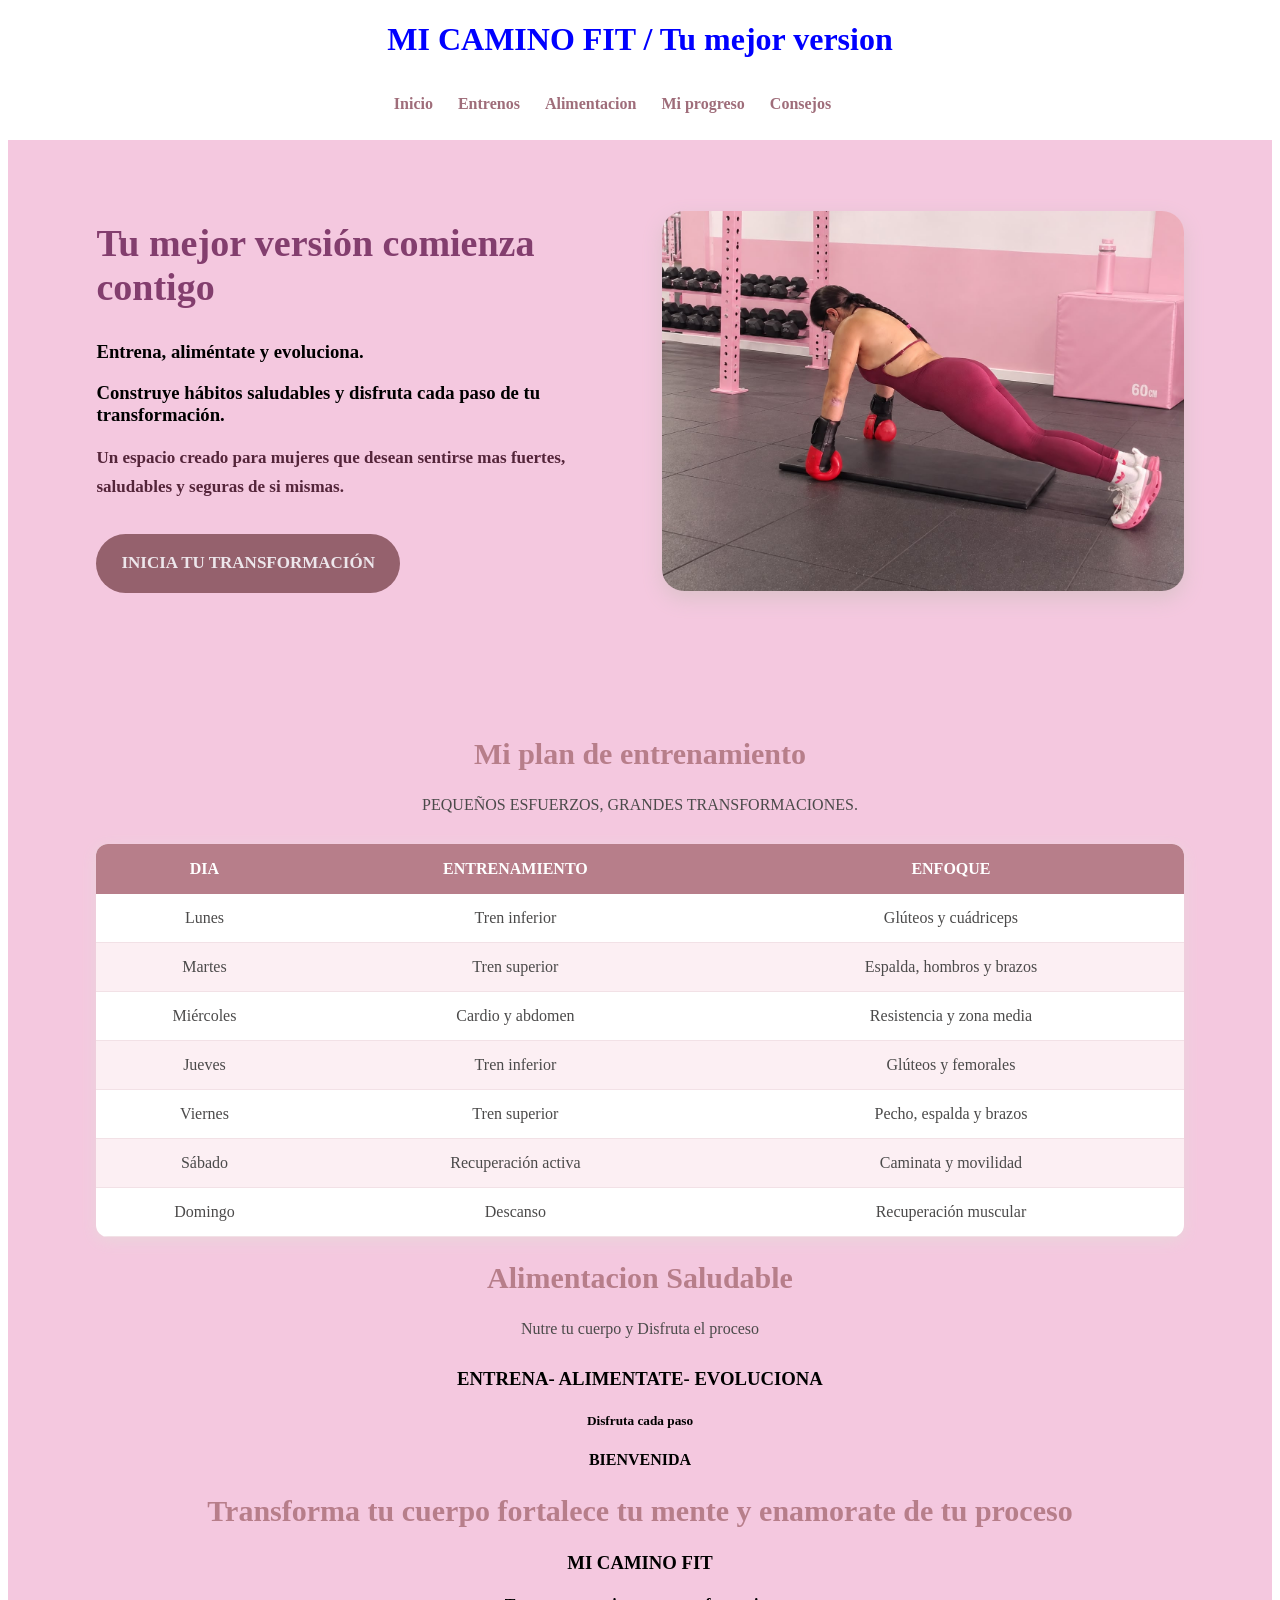
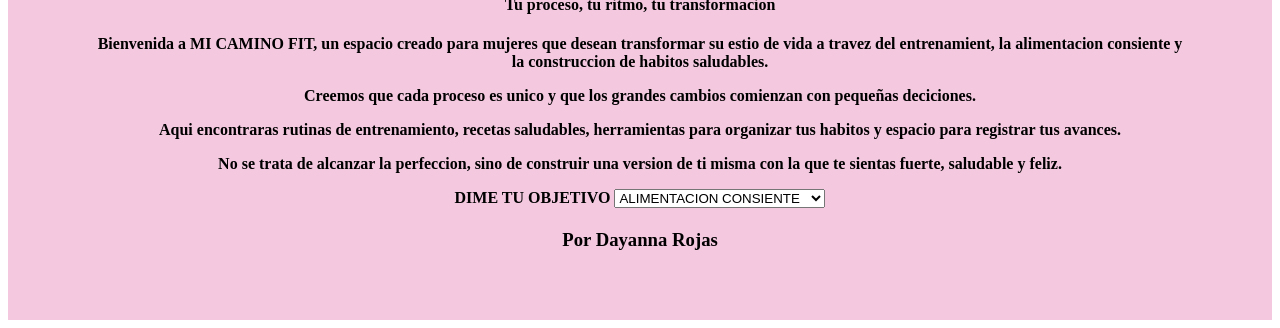
==== index.html @ 3d357e99 "mi primer commit" ====
<!DOCTYPE html>
<html lang="es">

<head>
    <meta charset="UTF-8">
    <meta name="viewport" content="width=device-width, initial-scale=1.0">
    <title>MI CAMINO FIT</title>
    <link rel="stylesheet" href="style.css">

</head>
<style>
    h1{
        color: blue;
    }
</style>

<body>
    <header>
        <h1>MI CAMINO FIT / Tu mejor version</h1>
        <nav>
            <a href="#inicio">Inicio</a>
            <a href="#entrenos">Entrenos</a>
            <a href="#alimentacion">Alimentacion</a>
            <a href="#mi-progreso">Mi progreso</a>
            <a href="#consejos">Consejos</a>
            <nav>
    </header>
    <main>
        <section id="inicio" class="portada">

            <div class="texto-portada">
                <h2>Tu mejor versión comienza contigo</h2>
                <h3>
                    Entrena, aliméntate y evoluciona.<h3>
                        <h3>Construye hábitos saludables y disfruta
                            cada paso de tu transformación.
                            <h3>
                                <p>Un espacio creado para mujeres que desean sentirse mas fuertes, saludables y seguras
                                    de si
                                    mismas.
                                <p>

                                    <a href="#entrenamiento" class="boton">
                                        INICIA TU TRANSFORMACIÓN
                                    </a>
            </div>

            <img src="imagenes/portada.jpg" alt="Mi transformacion fisica" class="foto-principal" width="48"
                height="380">
        </section>
        <section id="entrenamiento" class="plan-entrenamiento">
            <h2>Mi plan de entrenamiento</h2>
            <p class="subtitulo">
                PEQUEÑOS ESFUERZOS, GRANDES TRANSFORMACIONES.
            </p>

            <table class="tabla-entreno">
                <thead>
                    <tr>
                        <th>DIA</th>
                        <th>ENTRENAMIENTO</th>
                        <th>ENFOQUE</th>
                    </tr>
                </thead>

                <tbody>
                    <tr>
                        <td>Lunes</td>
                        <td>Tren inferior</td>
                        <td>Glúteos y cuádriceps</td>
                    </tr>
                    <tr>
                        <td>Martes</td>
                        <td>Tren superior</td>
                        <td>Espalda, hombros y brazos</td>
                    </tr>
                    <tr>
                        <td>Miércoles</td>
                        <td>Cardio y abdomen</td>
                        <td>Resistencia y zona media</td>
                    </tr>
                    <tr>
                        <td>Jueves</td>
                        <td>Tren inferior</td>
                        <td>Glúteos y femorales</td>
                    </tr>
                    <tr>
                        <td>Viernes</td>
                        <td>Tren superior</td>
                        <td>Pecho, espalda y brazos</td>
                    </tr>
                    <tr>
                        <td>Sábado</td>
                        <td>Recuperación activa</td>
                        <td>Caminata y movilidad</td>
                    </tr>
                    <tr>
                        <td>Domingo</td>
                        <td>Descanso</td>
                        <td>Recuperación muscular</td>
                    </tr>
                </tbody>
            </table>
            <section id="alimentacion" class=alimentacion>
                <h2>Alimentacion Saludable</h2>
                <p class="subtitulo">Nutre tu cuerpo y Disfruta el proceso</p>
            </section>
            <H3>ENTRENA- ALIMENTATE- EVOLUCIONA</H3>
            <H5>Disfruta cada paso</H5>
            <h4>BIENVENIDA</h4>
            <h2>Transforma tu cuerpo fortalece tu mente y enamorate de tu proceso</h2>
            <h3>MI CAMINO FIT</h3>
            <h4>Tu proceso, tu ritmo, tu transformacion<h4>
                    <p>Bienvenida a MI CAMINO FIT, un espacio creado para mujeres que desean transformar su estio de
                        vida a
                        travez del entrenamient, la alimentacion consiente y la construccion de habitos saludables.
                    <p>Creemos que cada proceso es unico y que los grandes cambios comienzan con pequeñas deciciones.
                    </p>
                    </p>
                    <p>Aqui encontraras rutinas de entrenamiento, recetas saludables, herramientas para organizar tus
                        habitos y
                        espacio para registrar tus avances.</p>
                    <p>No se trata de alcanzar la perfeccion, sino de construir una version de ti misma con la que te
                        sientas
                        fuerte, saludable y feliz.</p>
                    <label for="name">DIME TU OBJETIVO</label>
                    <select>
                        <option value="option1">ALIMENTACION CONSIENTE</option>
                        <option value="option2">ENTRENO GYM</option>
                        <option value="option3">ENTRENO EN CASA</option>
                        <option value="option4">ENTRENO ESPACIO ABIERTO</option>
                    </select>
                    <h3>Por Dayanna Rojas</h3>
    </main>

</body>


</html>
---- style.css ----
<style>
        body {
            background-color: #f7d3f1;

            h1 {
                color: #773364;
            }

            h2 {
                color: #7e175f;
            }

            H3 {
                color: #5a3557;
            }

            h4 {
                color: #2e1323;
            }

            h5 {
                color: #591250c6;
            }

            p {
                color: #361b50;
            }
        }


        .portada {
            display: flex;
            align-items: center;
            justify-content: space-between;
            gap: 30px;
            padding: 50px 7%;
            background-color: #f4c8df;
        }

        .texto-portada {
            flex: 1;
        }

        .texto-portada h2 {
            color: #6c2156d3;
            font-size: 38px;
        }

        .texto-portada p {
            color: #54253a;
            font-size: 17px;
            line-height: 1.7;
        }

        .foto-principal {
            width: 48%;
            height: 380px;
            object-fit: cover;
            border-radius: 22px;
            box-shadow: 0 8px 20px #DCC2CA;
        }

        .boton {
            display: inline-block;
            background-color: #95616D;
            color: rgb(237, 230, 235);
            padding: 15px 25px;
            border-radius: 30px;
            text-decoration: none;
            margin-top: 15px;
            font-weight: bold;
        }

        .boton:hover {
            background-color: #95616D;
        }

        .plan-entrenamiento {
            padding: 50px 7%;
            background-color: #f4c8df;
            text-align: center;
        }

        .plan-entrenamiento h2 {
            color: #B77E8A;
            font-size: 30px;
        }

        .subtitulo {
            color: #4b4a4a;
            margin-bottom: 30px;
        }

        .tabla-entreno {
            width: 100%;
            border-collapse: collapse;
            background-color: white;
            border-radius: 12px;
            overflow: hidden;
            box-shadow: 0 4px 15px #ead5db;
        }

        .tabla-entreno th {
            background-color: #B77E8A;
            color: white;
            padding: 16px;
        }

        .tabla-entreno td {
            padding: 15px;
            color: #4b4a4a;
            border-bottom: 1px solid #F2E1E6;
        }

        .tabla-entreno tr:nth-child(even) {
            background-color: #FCEFF3;
        }

        .tabla-entreno tr:hover {
            background-color: #f0baf1;
        }

        nav {
            display: flex;
            justify-content: center;
            gap: 25px;
            flex-wrap: wrap;
            padding: 15px;
        }

        nav a {
            color: #9F6D7A;
            text-decoration: none;
            font-weight: bold;
            transition: 0.3s;
        }

        nav a:hover {
            color: #D69AAA;
        }

        h1 {
            text-align: center;
            color: #B77E8A;
        }
    </style>
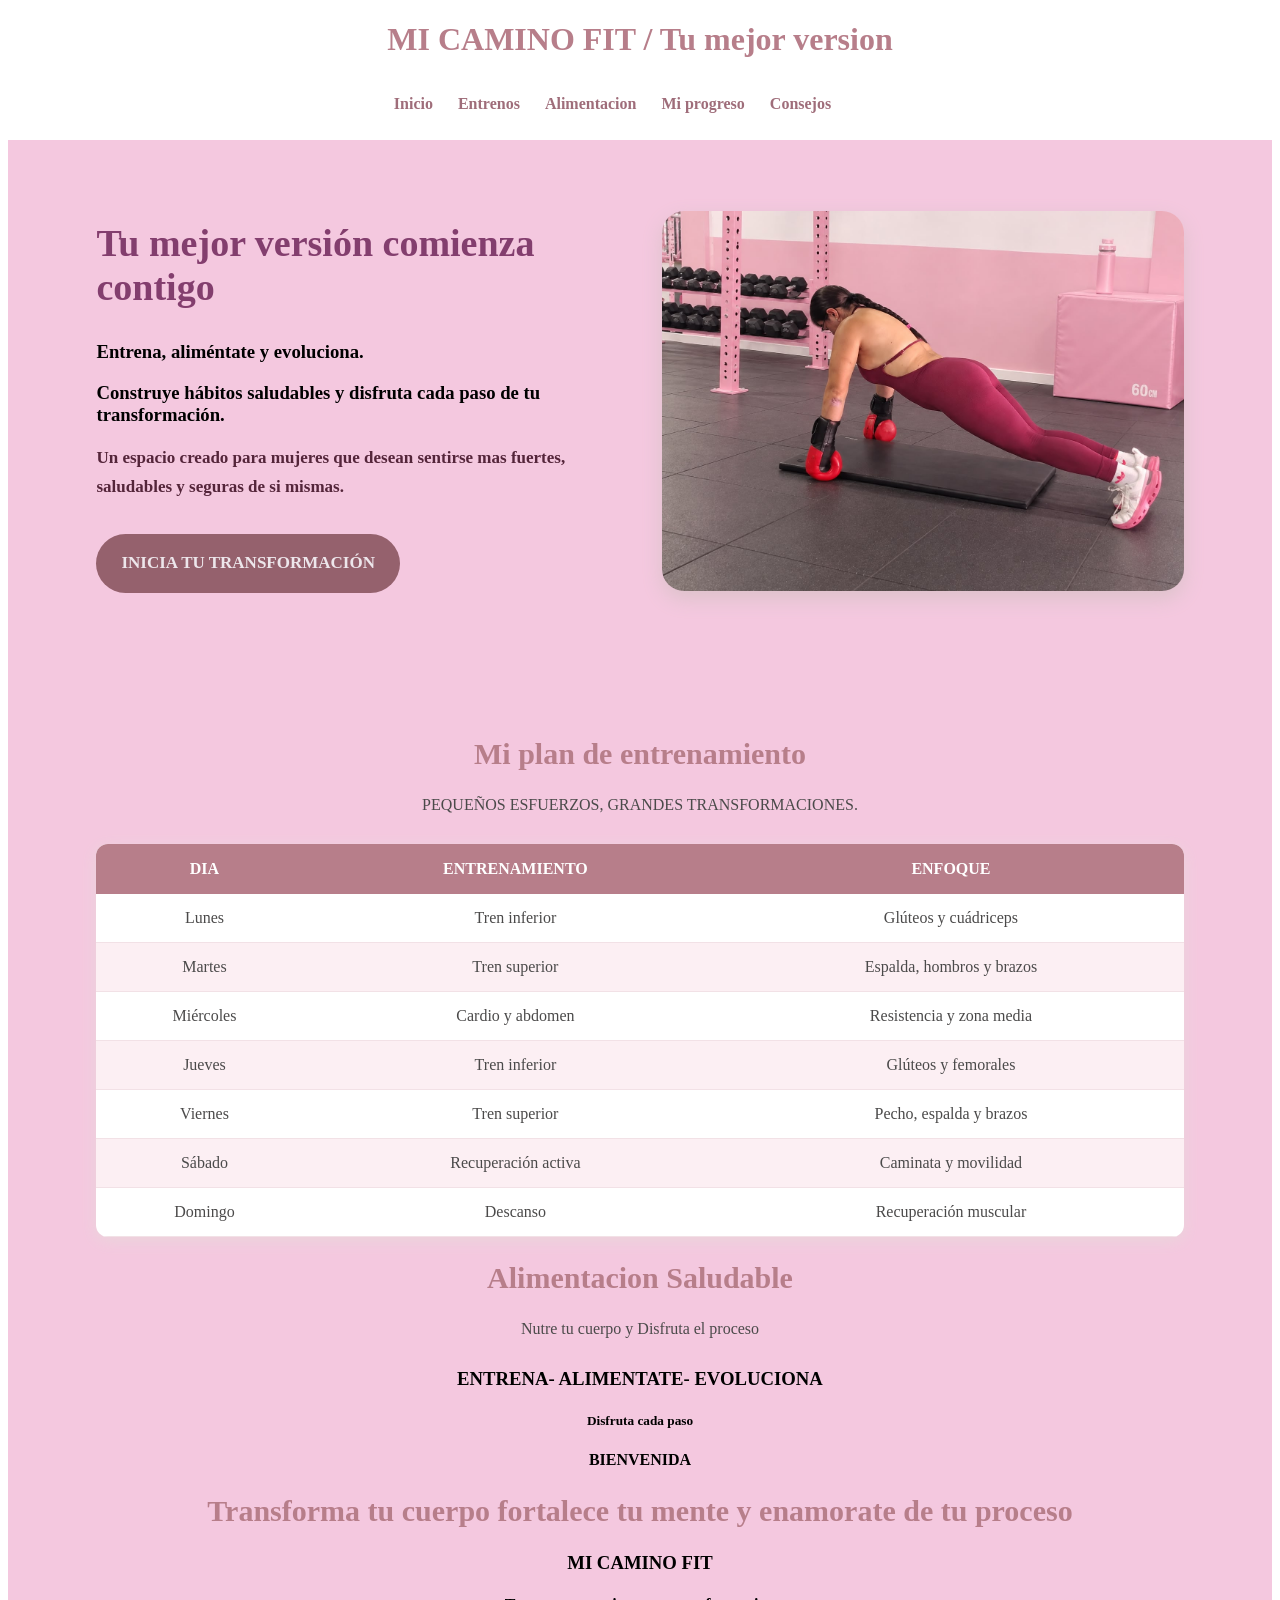
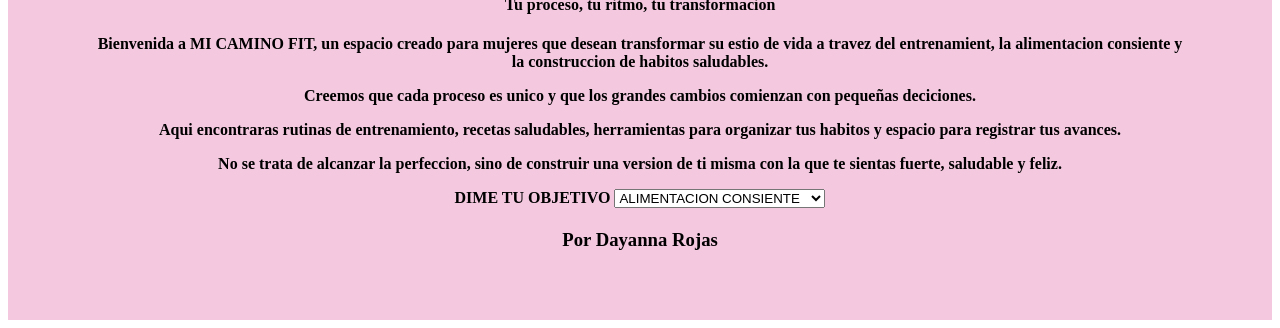
==== commit 20b048f0: "Update index.html cambio 1 elimine un style h1 azul" ====
--- a/index.html
+++ b/index.html
@@ -8,10 +8,7 @@
     <link rel="stylesheet" href="style.css">
 
 </head>
-<style>
-    h1{
-        color: blue;
-    }
+<style>            
 </style>
 
 <body>
@@ -136,4 +133,4 @@
 </body>
 
 
-</html>+</html>
